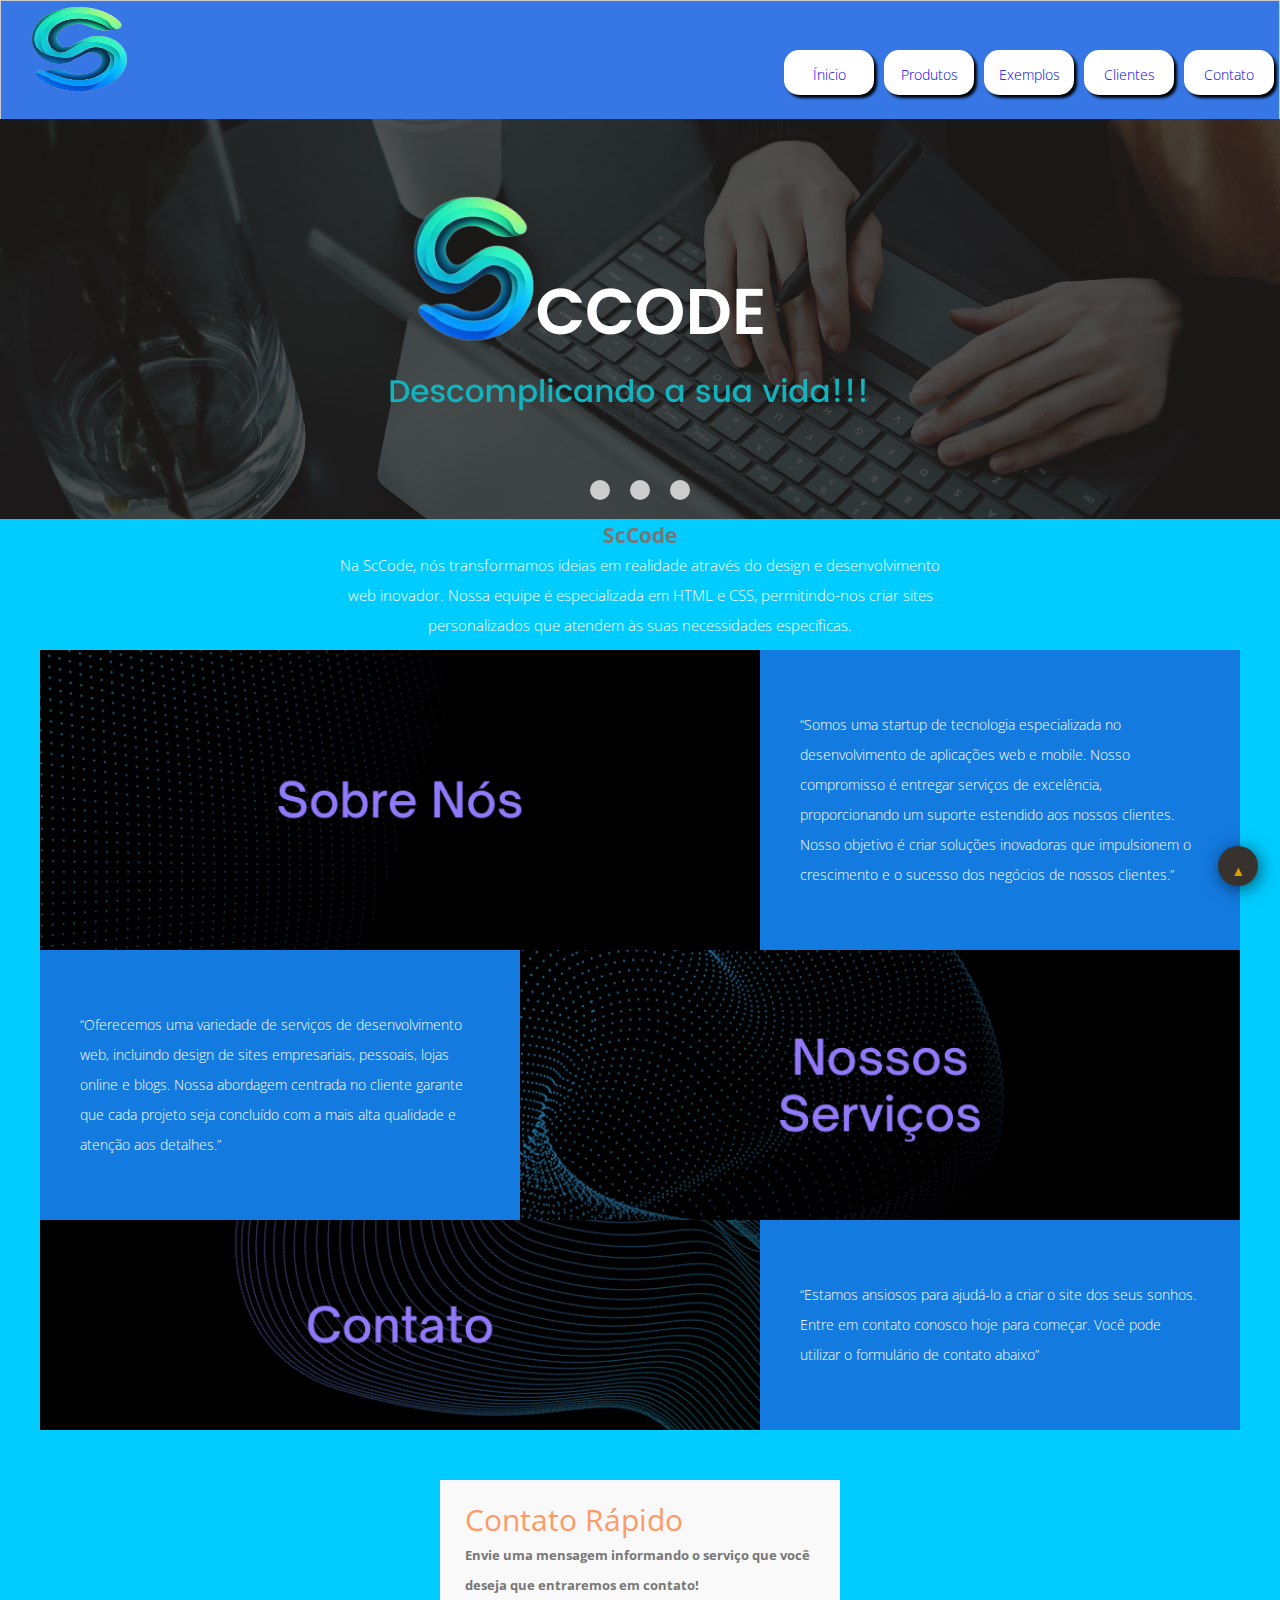
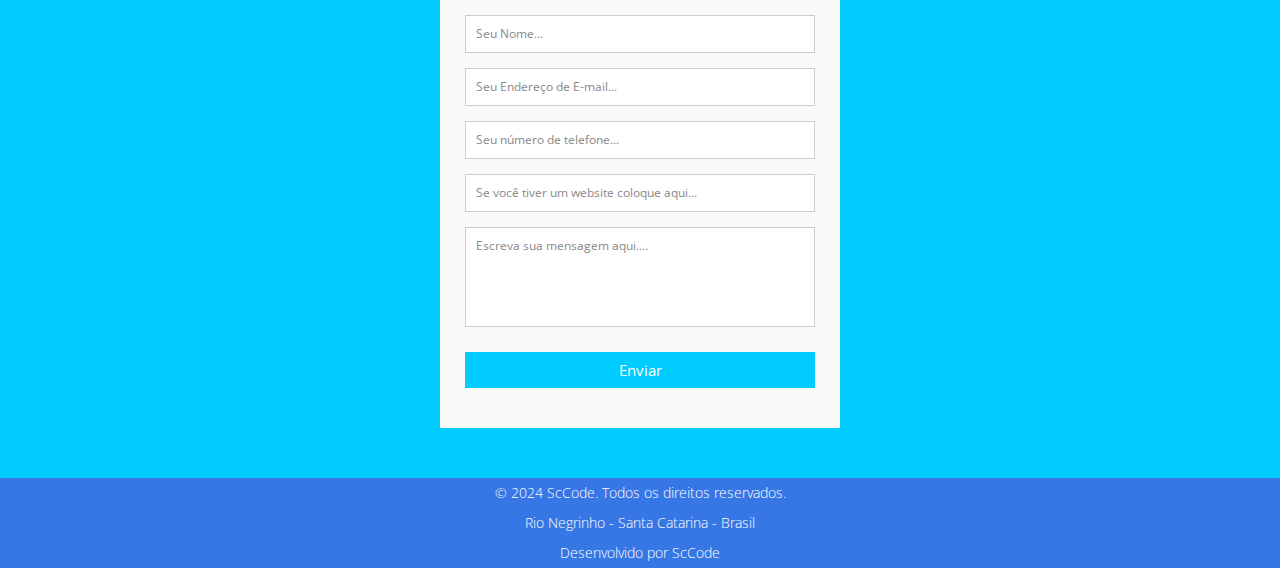
==== index.html @ 80675b52 "Changes to be committed: 	modified:   css/style.css 	modified:   img/mosaico1.png 	modified:   img/m" ====
<!DOCTYPE html>
<html lang="en">
<head>
    <meta charset="UTF-8">
    <meta name="viewport" content="width=device-width, initial-scale=1.0">
    <meta name="description" content="ScCode - Oferecemos serviços de desenvolvimento web de alta qualidade.">
    <meta name="keywords" content="ScCode, Desenvolvimento Web, HTML, CSS, Aplicações Web, Aplicações Mobile, Design de Sites, Criação de Sites, Desenvolvimento de Software, Tecnologia, Startup, Programação, Web Design, Mobile Design, UX, UI">
    <meta name="author" content="ScCode">
    <link rel="stylesheet" href="css/style.css">
    <title>ScCode - Descomplicando a Sua Vida.</title>
</head>
<body>

    <header>

        <div class="logo">
            <img src="img/logo.png" alt="">
        </div>

        <section class="menu">
            <ul>
                <a href="#"><li>Ínicio</li></a>
                <a href="#"><li>Produtos</li></a>
                <a href="#"><li>Exemplos</li></a>
                <a href="#"><li>Clientes</li></a>
                <a href="#"><li>Contato</li></a>
            </ul>
        </section>

    </header>

<div class="carousel">
    <input type="radio" name="carousel" id="slide1" checked>
    <input type="radio" name="carousel" id="slide2">
    <input type="radio" name="carousel" id="slide3">
    <div class="slides">
        <div class="slide">
        <img src="img/image1.png" alt="Slide 1">
        </div>
        <div class="slide">
        <img src="img/image1.png" alt="Slide 2">
        </div>
        <div class="slide">
        <img src="img/image1.png" alt="Slide 3">
        </div>
    </div>
    <div class="navigation">
        <label for="slide1"></label>
        <label for="slide2"></label>
        <label for="slide3"></label>
    </div>
    </div>

    <section class="corpo">

        <h2>ScCode</h2>
        <p>Na ScCode, nós transformamos ideias em realidade através do design e desenvolvimento web inovador. Nossa equipe é especializada em HTML e CSS, permitindo-nos criar sites personalizados que atendem às suas necessidades específicas.</p>

    </section>

    <section class="mosaico">
    <div class="container">

        <div class="flex-mosaico">
            <div style="background-image: url(img/mosaico1.png);" class="item-1-mosaico"></div><!--item-1-mosaico-->
            <div class="item-2-mosaico">
                <p>“Somos uma startup de tecnologia especializada no desenvolvimento de aplicações web e mobile. Nosso compromisso é entregar serviços de excelência, proporcionando um suporte estendido aos nossos clientes. Nosso objetivo é criar soluções inovadoras que impulsionem o crescimento e o sucesso dos negócios de nossos clientes.”</p>
            </div><!--item-2-mosaico-->
        </div><!--flex-mosaico-->

        <div class="flex-mosaico">
            <div style="background-image: url(img/mosaico2.png); order: 2;" class="item-1-mosaico"></div><!--item-1-mosaico-->
            <div class="item-2-mosaico">
                <p>“Oferecemos uma variedade de serviços de desenvolvimento web, incluindo design de sites empresariais, pessoais, lojas online e blogs. Nossa abordagem centrada no cliente garante que cada projeto seja concluído com a mais alta qualidade e atenção aos detalhes.”</p>
            </div><!--item-2-mosaico-->
        </div><!--flex-mosaico-->

        <div class="flex-mosaico">
            <div style="background-image: url(img/mosaico3.png);" class="item-1-mosaico"></div><!--item-1-mosaico-->
            <div class="item-2-mosaico">
                <p>“Estamos ansiosos para ajudá-lo a criar o site dos seus sonhos. Entre em contato conosco hoje para começar. Você pode utilizar o formulário de contato abaixo”</p>
            </div><!--item-2-mosaico-->
        </div><!--flex-mosaico-->

    </div><!--container-->
</section><!--mosaico-->

<div class="container-form">  
    <form id="contact" action="" method="post">
      <h3>Contato Rápido</h3>
      <h4>Envie uma mensagem informando o serviço que você deseja que entraremos em contato!</h4>
      <fieldset>
        <input placeholder="Seu Nome..." type="text" tabindex="1">
      </fieldset>
      <fieldset>
        <input placeholder="Seu Endereço de E-mail..." type="email" tabindex="2" required>
      </fieldset>
      <fieldset>
        <input placeholder="Seu número de telefone..." type="number" tabindex="3" required>
      </fieldset>
      <fieldset>
        <input placeholder="Se você tiver um website coloque aqui..." type="url" tabindex="4" required>
      </fieldset>
      <fieldset>
        <textarea placeholder="Escreva sua mensagem aqui...." tabindex="5" required></textarea>
      </fieldset>
      <fieldset>
        <button name="submit" type="submit" id="contact-submit" data-submit="...Sending">Enviar</button>
      </fieldset>
    </form>
   
    
  </div>

  <div class="back-to-top" href="#"></div>

<footer>
    <div class="copy">
    <p>&copy; 2024 ScCode. Todos os direitos reservados.</p>
    <p>Rio Negrinho - Santa Catarina - Brasil</p>
    <p>Desenvolvido por ScCode</p>
    </div>
</footer>

</body>
    <script src="https://ajax.googleapis.com/ajax/libs/jquery/3.5.1/jquery.min.js"></script>
    <script src="js/script.js"></script>
</html>
---- css/style.css ----
@import url(https://fonts.googleapis.com/css?family=Open+Sans:400italic,400,300,600);

*{
	margin:0;
	padding:0;
	box-sizing:border-box;
	-webkit-box-sizing:border-box;
	-moz-box-sizing:border-box;
	-webkit-font-smoothing:antialiased;
	-moz-font-smoothing:antialiased;
	-o-font-smoothing:antialiased;
	font-smoothing:antialiased;
	text-rendering:optimizeLegibility;
}

html, body{
    height: 100%;
}


body {
	font-family:"Open Sans", Helvetica, Arial, sans-serif;
	font-weight:300;
	font-size: 14px;
	line-height:30px;
	color:#777;
	background:#0CF;
}

head{
    text-align: center;
}

.clear{
  clear: both;
}

.container{
    width: 100%;
    max-width: 1200px;
    margin: 0 auto;
}

header{
    display: flex;
    justify-content: space-between;
    align-items: center;
    text-align: center;
    border: 1px #ccc solid;
    height: 120px;
   
    background-color: rgb(55 119 229);
}

.logo{
    width: 160px;
    height: 120px;
}

.logo img{
    width: 120px;
    height: 100px;
    padding: 5px;
}

.menu ul{
    display: flex;
    justify-content: space-around;
    width: 50%;
    margin-top: 25px;
}

.menu a{
    display: inline-block;
    text-decoration: none;
}

.menu li{
    text-align: center;
    list-style-type: none;
    cursor: pointer;
    margin: 5px;
    background-color: white;
    width: 90px;
    height: 45px;
    padding: 10px;
    border-radius: 15px;
    box-shadow: 3px 3px 3px black;
}

.menu li:hover{
    background-color: rgb(0, 225, 255);
}

/* carrosel */

.carousel {
    width: 100%;
    height: 400px;
    position: relative;
    text-align: center;
  }

  .carousel input{
    display: none;
  }
  
  .slides {
    width: 100%;
    height: 100%;
    position: absolute;
  }
  
  .slide {
    width: 100%;
    height: 100%;
    position: absolute;
    display: none;
  }
  
  .slide img {
    width: 100%;
    height: 100%;
    object-fit: cover;
    margin-top: -1px;
  }
  
  .navigation {
    width: 100%;
    height: 50px;
    position: absolute;
    bottom: 0;
    display: flex;
    justify-content: center;
  }
  
  .navigation label {
    width: 20px;
    height: 20px;
    background-color: #ccc;
    border-radius: 50%;
    margin: 10px;
    cursor: pointer;
  }
  
  #slide1:checked ~ .slides .slide:nth-child(1),
  #slide2:checked ~ .slides .slide:nth-child(2),
  #slide3:checked ~ .slides .slide:nth-child(3) {
    display: block;
  }

  /* section corpo e mosaico*/

  .corpo{
    text-align: center;
    margin-bottom: 10px;
  }

  .corpo p{
    margin: auto;
    max-width: 600px;
    color: white;
    font-size: 15px;
  }

.flex-mosaico{
    display: flex;
}

.item-1-mosaico{
    background-position: center;
    background-size: cover;
    width: 60%;
}

.item-2-mosaico{
    background-color: rgb(19, 122, 224);
    padding: 60px 40px;
    width: 40%;
}

.item-2-mosaico p{
    color: white;
}

/* formulario de contato */

.container-form {
	max-width:400px;
	width:100%;
	margin:0 auto;
	position:relative;
}

#contact input[type="text"], #contact input[type="email"], #contact input[type="number"], #contact input[type="url"], #contact textarea, #contact button[type="submit"] { font:400 12px/16px "Open Sans", Helvetica, Arial, sans-serif; }

#contact {
	background:#F9F9F9;
	padding:25px;
	margin:50px 0;
}

#contact h3 {
	color: #F96;
	display: block;
	font-size: 30px;
	font-weight: 400;
}

#contact h4 {
	margin:5px 0 15px;
	display:block;
	font-size:13px;
}

fieldset {
	border: medium none !important;
	margin: 0 0 10px;
	min-width: 100%;
	padding: 0;
	width: 100%;
}

#contact input[type="text"], #contact input[type="email"], #contact input[type="number"], #contact input[type="url"], #contact textarea {
	width:100%;
	border:1px solid #CCC;
	background:#FFF;
	margin:0 0 5px;
	padding:10px;
}

#contact input[type="text"]:hover, #contact input[type="email"]:hover, #contact input[type="number"]:hover, #contact input[type="url"]:hover, #contact textarea:hover {
	-webkit-transition:border-color 0.3s ease-in-out;
	-moz-transition:border-color 0.3s ease-in-out;
	transition:border-color 0.3s ease-in-out;
	border:1px solid #AAA;
}

#contact textarea {
	height:100px;
	max-width:100%;
  resize:none;
}

#contact button[type="submit"] {
	cursor:pointer;
	width:100%;
	border:none;
	background:#0CF;
	color:#FFF;
	margin:0 0 5px;
	padding:10px;
	font-size:15px;
}

#contact button[type="submit"]:hover {
	background:#09C;
	-webkit-transition:background 0.3s ease-in-out;
	-moz-transition:background 0.3s ease-in-out;
	transition:background-color 0.3s ease-in-out;
}

#contact button[type="submit"]:active { box-shadow:inset 0 1px 3px rgba(0, 0, 0, 0.5); }

#contact input:focus, #contact textarea:focus {
	outline:0;
	border:1px solid #999;
}
::-webkit-input-placeholder {
 color:#888;
}
:-moz-placeholder {
 color:#888;
}
::-moz-placeholder {
 color:#888;
}
:-ms-input-placeholder {
 color:#888;
}

/* back to top */

.back-to-top {
  background-color: #38322e;
  border-radius: 65px;
  bottom: 14px;
  box-shadow: 2px 3px 19px -2px rgba(0, 0, 0, .75);
  color: #d9a000;
  cursor: pointer;
  height: 40px;
  position: fixed;
  right: 22px;
  width: 40px;
  z-index: 3;
&::after {
    content: '▲';
    display: flex;
    justify-content: center;
    padding-left: 1px;
    padding-top: 10px;
  }
}


/* rodape */

footer{
  width: 100%;
  height: 90px;
  background-color: rgb(55 119 229);
  margin-top: 10px;
  margin-bottom: 10px;
}

.copy{
  text-align: center;
}

.copy p{
  color: white;
}
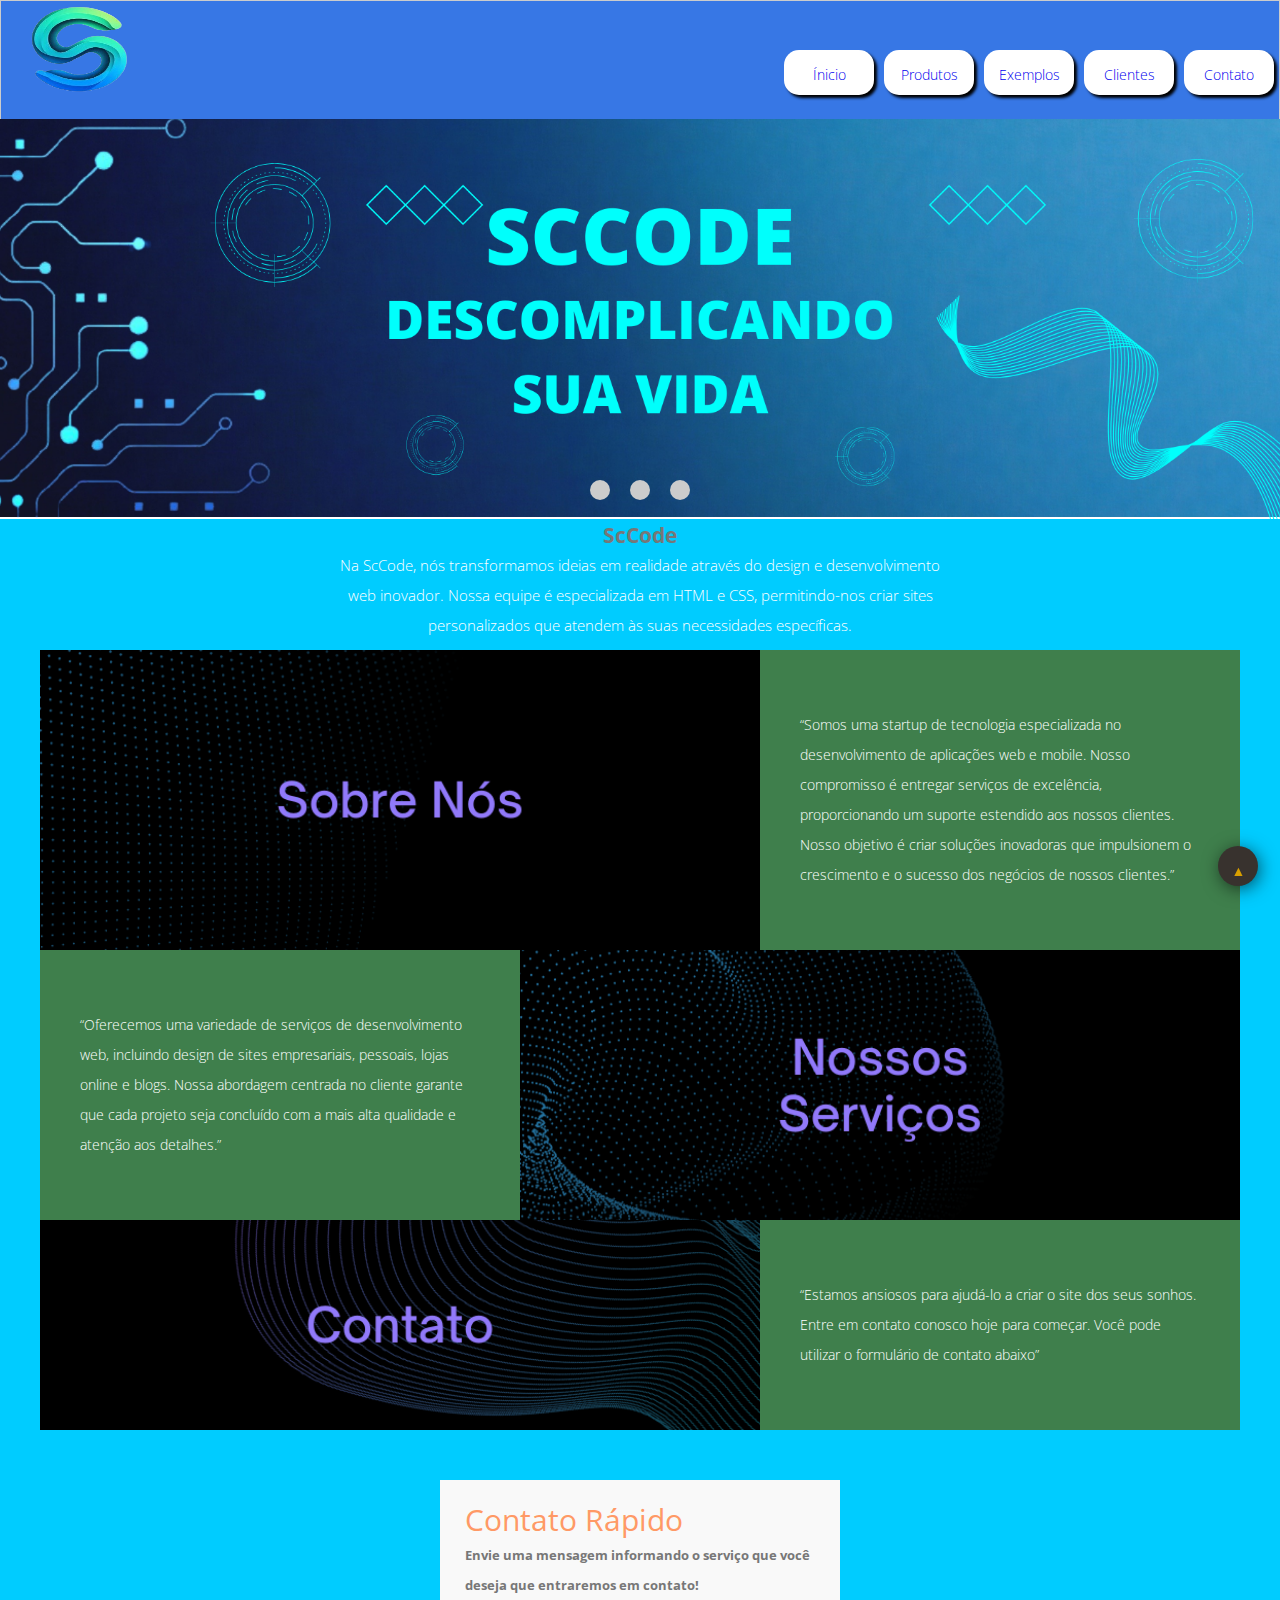
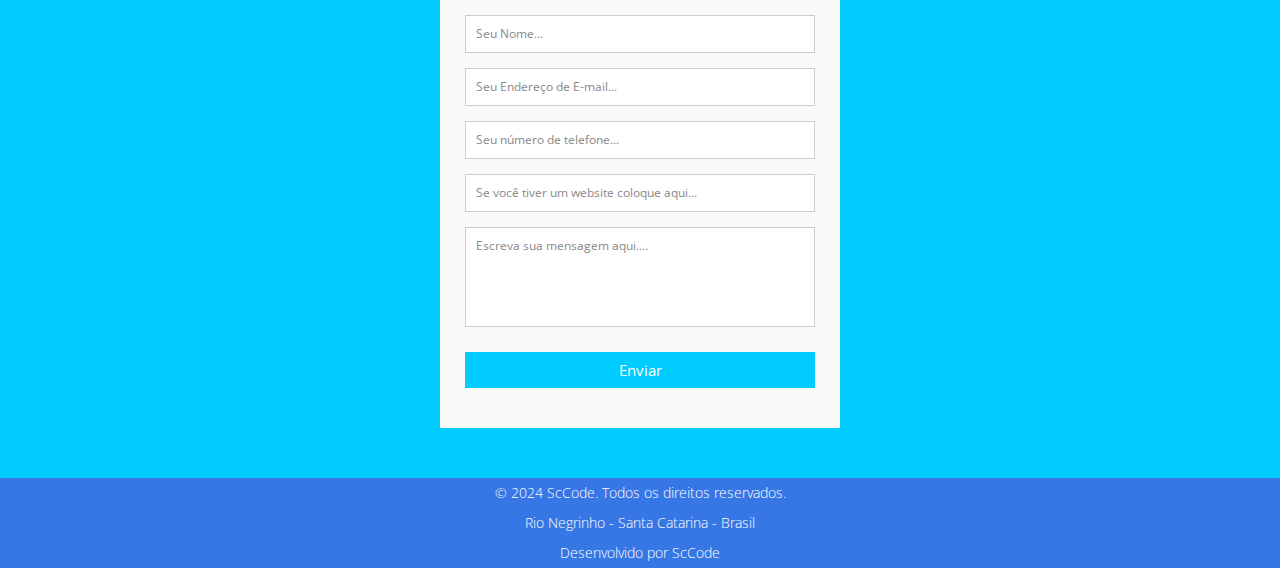
==== commit 2bd0cc92: "Changes to be committed: 	modified:   css/style.css 	new file:   img/1.png 	new file:   img/2.png 	n" ====
--- a/index.html
+++ b/index.html
@@ -12,11 +12,14 @@
 <body>
 
     <header>
-
         <div class="logo">
             <img src="img/logo.png" alt="">
         </div>
-
+           
+        <button class="hamburger">
+            <span></span>
+        </button>
+            
         <section class="menu">
             <ul>
                 <a href="#"><li>Ínicio</li></a>
@@ -35,13 +38,13 @@
     <input type="radio" name="carousel" id="slide3">
     <div class="slides">
         <div class="slide">
-        <img src="img/image1.png" alt="Slide 1">
+        <img src="img/1.png" alt="Slide 1">
         </div>
         <div class="slide">
-        <img src="img/image1.png" alt="Slide 2">
+        <img src="img/2.png" alt="Slide 2">
         </div>
         <div class="slide">
-        <img src="img/image1.png" alt="Slide 3">
+        <img src="img/3.png" alt="Slide 3">
         </div>
     </div>
     <div class="navigation">
--- a/css/style.css
+++ b/css/style.css
@@ -174,7 +174,7 @@
 }
 
 .item-2-mosaico{
-    background-color: rgb(19, 122, 224);
+    background-color: rgb(63 127 76);
     padding: 60px 40px;
     width: 40%;
 }
@@ -321,3 +321,104 @@
   color: white;
 }
 
+/* hamburguer */
+
+.hamburger {
+    display: none;
+    margin-bottom: 8px;
+    margin-left: 70%;
+}
+
+/* responsividade */
+@media screen and (max-width: 600px) {
+  header{
+    flex-direction: column;
+    height: auto;
+  }
+
+  .hamburger {
+    display: block;
+    background: none;
+    border: none;
+    position: relative;
+    width: 30px;
+    height: 22px;
+  }
+  
+  .hamburger:before, .hamburger:after {
+    content: "";
+    position: absolute;
+    width: 100%;
+    height: 2px;
+    background: #000;
+    transition: all 0.3s;
+  }
+  
+  .hamburger:before {
+    top: 0;
+  }
+  
+  .hamburger:after {
+    bottom: 0;
+  }
+  
+  .hamburger span {
+    position: absolute;
+    width: 100%;
+    height: 2px;
+    background: #000;
+    top: 50%;
+    transition: all 0.3s;
+  }
+  
+  .hamburger.aberto:before {
+    transform: translateY(10px) rotate(45deg);
+  }
+  
+  .hamburger.aberto:after {
+    transform: translateY(-10px) rotate(-45deg);
+  }
+  
+  .hamburger.aberto span {
+    opacity: 0;
+  }
+  
+
+  .logo, .menu ul {
+    width: 100%;
+  }
+
+    .menu ul {
+    display: none;
+  }
+
+  .carousel {
+    height: 200px;
+  }
+
+  .slide img {
+    height: 200px;
+  }
+
+  .corpo p{
+    max-width: 100%;
+  }
+
+  .flex-mosaico{
+    flex-direction: column;
+  }
+
+  .item-1-mosaico{
+    display: none;
+  }
+
+  .item-1-mosaico, .item-2-mosaico{
+    width: 100%;
+    padding: 10px 10px;
+  }
+
+  .item-2-mosaico{
+    border: 1px #ccc solid;
+    padding: 10px;
+  }
+}
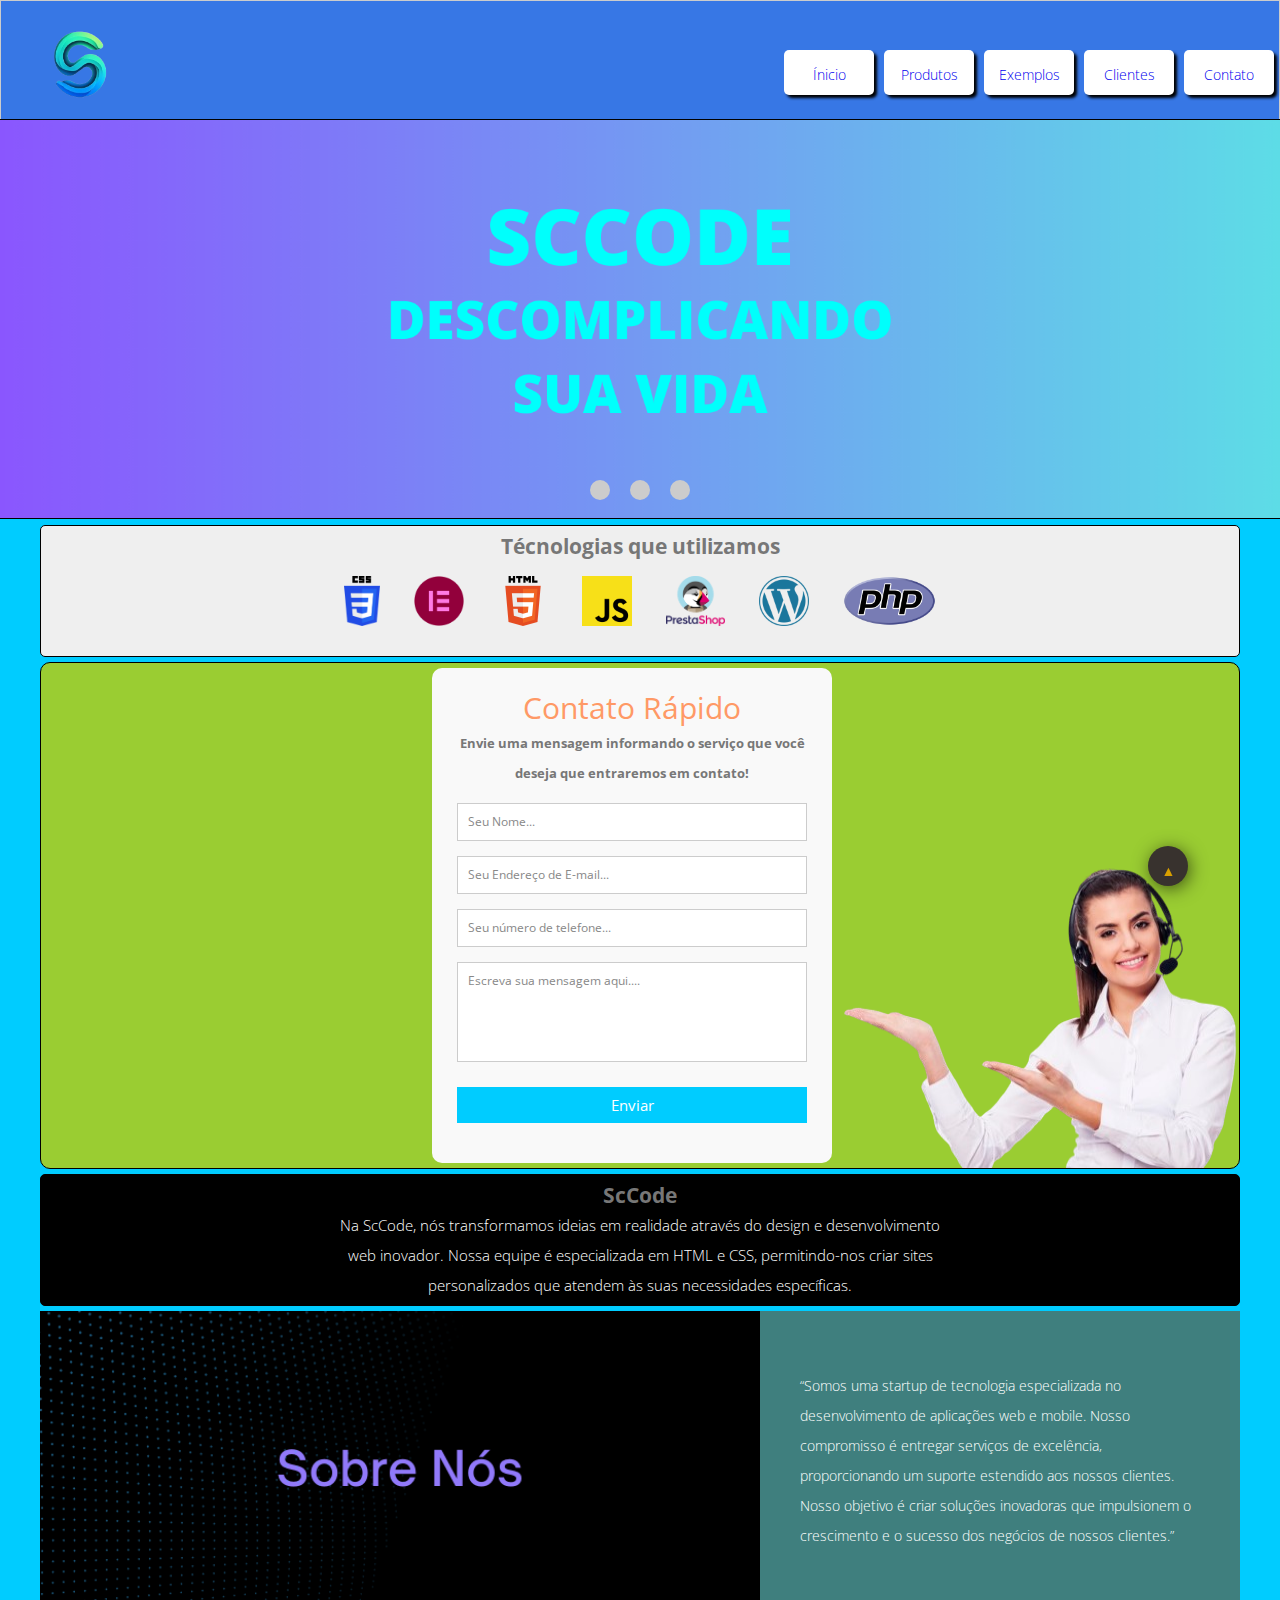
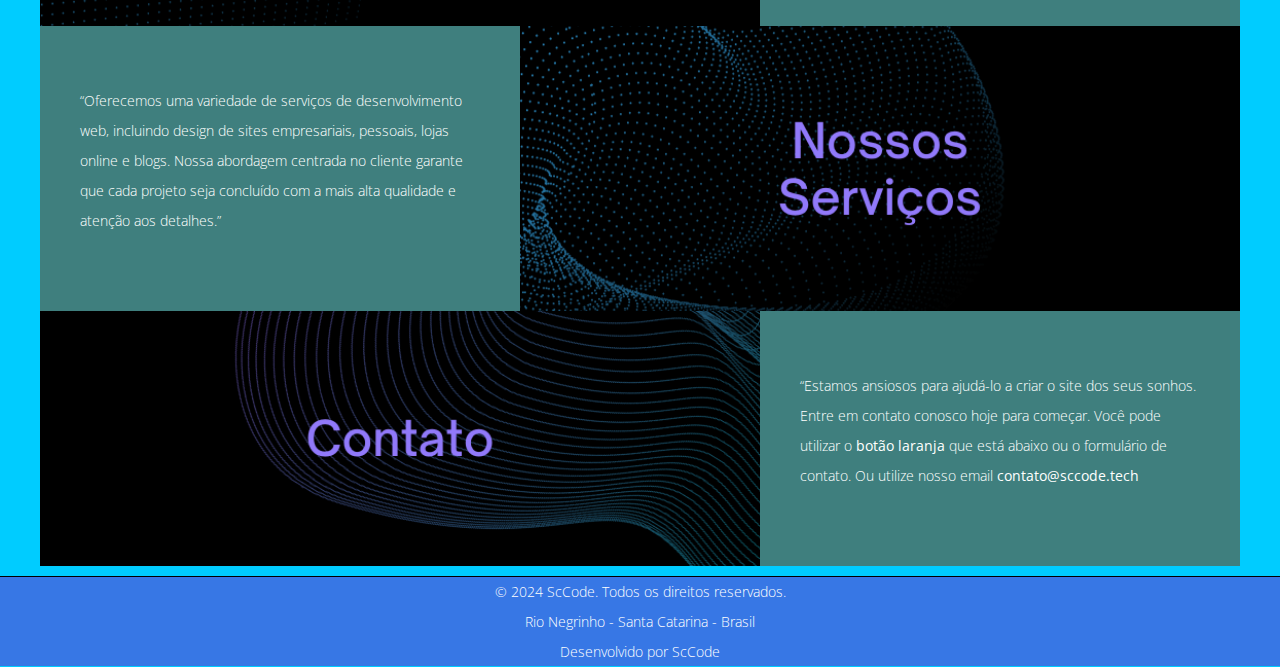
==== commit 908a9bb2: "Changes to be committed: 	modified:   contato.html 	modified:   css/style.css 	modified:   img/1.png" ====
--- a/index.html
+++ b/index.html
@@ -6,6 +6,11 @@
     <meta name="description" content="ScCode - Oferecemos serviços de desenvolvimento web de alta qualidade.">
     <meta name="keywords" content="ScCode, Desenvolvimento Web, HTML, CSS, Aplicações Web, Aplicações Mobile, Design de Sites, Criação de Sites, Desenvolvimento de Software, Tecnologia, Startup, Programação, Web Design, Mobile Design, UX, UI">
     <meta name="author" content="ScCode">
+    <link rel="icon" type="image/x-icon" href="favicon.ico">
+    <link rel="apple-touch-icon" sizes="180x180" href="apple-touch-icon.png">
+    <link rel="icon" type="image/png" sizes="32x32" href="favicon-32x32.png">
+    <link rel="icon" type="image/png" sizes="16x16" href="favicon-16x16.png">
+    <link rel="manifest" href="site.webmanifest">
     <link rel="stylesheet" href="css/style.css">
     <title>ScCode - Descomplicando a Sua Vida.</title>
 </head>
@@ -22,11 +27,11 @@
             
         <section class="menu">
             <ul>
-                <a href="#"><li>Ínicio</li></a>
-                <a href="#"><li>Produtos</li></a>
-                <a href="#"><li>Exemplos</li></a>
-                <a href="#"><li>Clientes</li></a>
-                <a href="#"><li>Contato</li></a>
+                <a href="index.html"><li>Ínicio</li></a>
+                <a href="produtos.html"><li>Produtos</li></a>
+                <a href="exemplos.html"><li>Exemplos</li></a>
+                <a href="clientes.html"><li>Clientes</li></a>
+                <a href="contato.html"><li>Contato</li></a>
             </ul>
         </section>
 
@@ -54,6 +59,46 @@
     </div>
     </div>
 
+    <section class="corpo" style="background-color: #efefef;">
+
+        <h2>Técnologias que utilizamos</h2>
+            <img src="img/css3.png" alt="">
+            <img src="img/elementor.png" alt="">
+            <img src="img/html5.png" alt="">
+            <img src="img/java.png" alt="">
+            <img src="img/prestashop.png" alt="">
+            <img src="img/word.png" alt="">
+            <img src="img/php.png" alt="">
+
+    </section>
+
+<div class="contato-inicio">
+
+    <div class="container-form">  
+        <form id="contact" action="send.php" method="post">
+          <h3>Contato Rápido</h3>
+          <h4>Envie uma mensagem informando o serviço que você deseja que entraremos em contato!</h4>
+          <fieldset>
+            <input placeholder="Seu Nome..." type="text" tabindex="1" name="nome" required>
+          </fieldset>
+          <fieldset>
+            <input placeholder="Seu Endereço de E-mail..." type="email" tabindex="2" name="email" required>
+          </fieldset>
+          <fieldset>
+            <input placeholder="Seu número de telefone..." type="number" tabindex="3" name="telefone" required>
+          </fieldset>
+          <fieldset>
+            <textarea placeholder="Escreva sua mensagem aqui...." tabindex="5" name="mensagem" required></textarea>
+          </fieldset>
+          <fieldset>
+            <button name="submit" type="submit" id="contact-submit" data-submit="...Sending">Enviar</button>
+          </fieldset>
+        </form>
+    </div>
+
+    <img src="img/atendente.png" alt="">
+</div>
+
     <section class="corpo">
 
         <h2>ScCode</h2>
@@ -72,7 +117,7 @@
         </div><!--flex-mosaico-->
 
         <div class="flex-mosaico">
-            <div style="background-image: url(img/mosaico2.png); order: 2;" class="item-1-mosaico"></div><!--item-1-mosaico-->
+            <div id="item1" style="background-image: url(img/mosaico2.png); order: 2;" class="item-1-mosaico"></div><!--item-1-mosaico-->
             <div class="item-2-mosaico">
                 <p>“Oferecemos uma variedade de serviços de desenvolvimento web, incluindo design de sites empresariais, pessoais, lojas online e blogs. Nossa abordagem centrada no cliente garante que cada projeto seja concluído com a mais alta qualidade e atenção aos detalhes.”</p>
             </div><!--item-2-mosaico-->
@@ -81,39 +126,12 @@
         <div class="flex-mosaico">
             <div style="background-image: url(img/mosaico3.png);" class="item-1-mosaico"></div><!--item-1-mosaico-->
             <div class="item-2-mosaico">
-                <p>“Estamos ansiosos para ajudá-lo a criar o site dos seus sonhos. Entre em contato conosco hoje para começar. Você pode utilizar o formulário de contato abaixo”</p>
+                <p>“Estamos ansiosos para ajudá-lo a criar o site dos seus sonhos. Entre em contato conosco hoje para começar. Você pode utilizar o <b>botão laranja</b> que está abaixo ou o formulário de contato. Ou utilize nosso email <b>contato@sccode.tech</b></p>
             </div><!--item-2-mosaico-->
         </div><!--flex-mosaico-->
 
     </div><!--container-->
 </section><!--mosaico-->
-
-<div class="container-form">  
-    <form id="contact" action="" method="post">
-      <h3>Contato Rápido</h3>
-      <h4>Envie uma mensagem informando o serviço que você deseja que entraremos em contato!</h4>
-      <fieldset>
-        <input placeholder="Seu Nome..." type="text" tabindex="1">
-      </fieldset>
-      <fieldset>
-        <input placeholder="Seu Endereço de E-mail..." type="email" tabindex="2" required>
-      </fieldset>
-      <fieldset>
-        <input placeholder="Seu número de telefone..." type="number" tabindex="3" required>
-      </fieldset>
-      <fieldset>
-        <input placeholder="Se você tiver um website coloque aqui..." type="url" tabindex="4" required>
-      </fieldset>
-      <fieldset>
-        <textarea placeholder="Escreva sua mensagem aqui...." tabindex="5" required></textarea>
-      </fieldset>
-      <fieldset>
-        <button name="submit" type="submit" id="contact-submit" data-submit="...Sending">Enviar</button>
-      </fieldset>
-    </form>
-   
-    
-  </div>
 
   <div class="back-to-top" href="#"></div>
 
@@ -128,4 +146,37 @@
 </body>
     <script src="https://ajax.googleapis.com/ajax/libs/jquery/3.5.1/jquery.min.js"></script>
     <script src="js/script.js"></script>
+    <script>
+        window.Papercups = {
+          config: {
+            token: "816b54f7-11a0-4f55-b4f2-8602f5b759c9",
+            inbox: "f0d7318a-9dc0-4cee-be99-26ea21f1b26b",
+            title: "Bem vindo a ScCode",
+            subtitle: "Por favor, digite sua mensagem aqui que em breve um operador irá te responder. 😊",
+            primaryColor: "#ff6900",
+            newMessagePlaceholder: "Inicie a conversa...",
+            showAgentAvailability: false,
+            agentAvailableText: "We're online right now!",
+            agentUnavailableText: "We're away at the moment.",
+            requireEmailUpfront: false,
+            iconVariant: "outlined",
+            baseUrl: "https://app.papercups.io"
+            // Optionally include data about your customer here to identify them
+            // customer: {
+            //   name: __CUSTOMER__.name,
+            //   email: __CUSTOMER__.email,
+            //   external_id: __CUSTOMER__.id,
+            //   metadata: {
+            //     plan: "premium"
+            //   }
+            // }
+          },
+        };
+        </script>
+        <script
+          type="text/javascript"
+          async
+          defer
+          src="https://app.papercups.io/widget.js"
+        ></script>
 </html>--- a/css/style.css
+++ b/css/style.css
@@ -58,9 +58,10 @@
 }
 
 .logo img{
-    width: 120px;
-    height: 100px;
+    width: 70px;
+    height: 80px;
     padding: 5px;
+    margin-top: 25px;
 }
 
 .menu ul{
@@ -75,22 +76,33 @@
     text-decoration: none;
 }
 
-.menu li{
-    text-align: center;
-    list-style-type: none;
-    cursor: pointer;
-    margin: 5px;
-    background-color: white;
-    width: 90px;
-    height: 45px;
-    padding: 10px;
-    border-radius: 15px;
-    box-shadow: 3px 3px 3px black;
-}
-
-.menu li:hover{
-    background-color: rgb(0, 225, 255);
-}
+.menu li {
+  text-align: center;
+  list-style-type: none;
+  cursor: pointer;
+  margin: 5px;
+  background-color: white;
+  width: 90px;
+  height: 45px;
+  padding: 10px;
+  border-radius: 5px;
+  box-shadow: 3px 3px 3px black;
+  transition: all 0.5s ease;
+}
+
+.menu li:hover {
+  background-color: #0CF;
+  outline: 2px solid;
+  animation: glow 2s infinite;
+}
+
+@keyframes glow {
+  0% {outline-color: #ff0000;}
+  30% {outline-color: #00ff00;}
+  60% {outline-color: #0000ff;}
+  100% {outline-color: #ff0000;}
+}
+
 
 /* carrosel */
 
@@ -123,6 +135,8 @@
     height: 100%;
     object-fit: cover;
     margin-top: -1px;
+    border-bottom: 1px black solid;
+    border-top: 1px black solid;
   }
   
   .navigation {
@@ -149,11 +163,28 @@
     display: block;
   }
 
+  .contato-inicio{
+    display: flex;
+    max-width: 1200px;
+    margin: auto;
+    background-color: yellowgreen;
+    border-radius: 10px;
+    margin-bottom: 5px;
+    border: 1px black solid;
+  }
+
   /* section corpo e mosaico*/
 
   .corpo{
     text-align: center;
-    margin-bottom: 10px;
+    border: 1px black solid;
+    max-width: 1200px;
+    margin: auto;
+    background-color: black;
+    border-radius: 5px;
+    margin-top: 5px;
+    margin-bottom: 5px;
+    padding: 5px;
   }
 
   .corpo p{
@@ -163,6 +194,32 @@
     font-size: 15px;
   }
 
+  .corpo img {
+    height: 50px;
+    margin: 15px;
+    transition: all 0.5s ease;
+}
+
+.corpo img:hover {
+    box-shadow: 0 0 5px #0000ff, 
+                0 0 25px #0000ff, 
+                0 0 50px #0000ff, 
+                0 0 100px #0000ff;
+    animation: imgGlow 2s infinite;
+}
+
+@keyframes imgGlow {
+    0% {box-shadow: 0 0 5px #0000ff, 0 0 25px #0000ff, 0 0 50px #0000ff, 0 0 100px #0000ff;}
+    50% {box-shadow: 0 0 10px #add8e6, 0 0 30px #add8e6, 0 0 60px #add8e6, 0 0 150px #add8e6;}
+    100% {box-shadow: 0 0 5px #0000ff, 0 0 25px #0000ff, 0 0 50px #0000ff, 0 0 100px #0000ff;}
+}
+
+
+
+.mosaicos{
+  border-radius: 5px;
+}
+
 .flex-mosaico{
     display: flex;
 }
@@ -174,13 +231,14 @@
 }
 
 .item-2-mosaico{
-    background-color: rgb(63 127 76);
+    background-color: rgb(63 127 126);
     padding: 60px 40px;
     width: 40%;
 }
 
 .item-2-mosaico p{
     color: white;
+    margin-bottom: 15px;
 }
 
 /* formulario de contato */
@@ -188,7 +246,7 @@
 .container-form {
 	max-width:400px;
 	width:100%;
-	margin:0 auto;
+	margin: 0 7px auto auto;
 	position:relative;
 }
 
@@ -196,8 +254,10 @@
 
 #contact {
 	background:#F9F9F9;
-	padding:25px;
-	margin:50px 0;
+  padding: 25px;
+  margin: 5px 0;
+  border-radius: 10px;
+  text-align: center;
 }
 
 #contact h3 {
@@ -277,6 +337,107 @@
 }
 :-ms-input-placeholder {
  color:#888;
+}
+
+/* estilos exemplos */
+
+.section-examples{
+  display: flex;
+  padding: 20px;
+}
+
+.exemplos{
+  display: block;
+  text-align: center;
+  margin: auto;
+  padding: 10px;
+  border: 3px #ccc solid;
+  height: 310px;
+  width: 300px;
+  border-radius: 9px;
+  background-color: cornsilk;
+}
+
+.exemplos img{
+  width: 250px;
+  height: 170px;
+  border: 2px #c16666 solid;
+  border-radius: 5px;
+}
+
+.exemplos p{
+  margin-bottom: 5px;
+}
+
+.exemplos a{
+  border: 2px #ccc solid;
+  padding: 10px;
+  margin-top: 10px;
+  background-color: deepskyblue;
+  text-decoration: none;
+  border-radius: 9px;
+  color: white;
+  font-weight: bold;
+}
+
+.exemplos a:hover {
+  background-color: rgb(55, 101, 252);
+}
+
+/* contato */
+
+.secao-contato{
+  text-align: center;
+  font-size: 15px;
+  
+}
+
+.forms-contato{
+   /* display: inline-block; */
+    width: 1280px;
+    margin: auto;
+    text-align: center;
+}
+
+.whatsapp{
+  display: inline-block;
+  text-align: center;
+  width: 1200px;
+  border-radius: 10px;
+  background-color: darkslategrey;
+  color: white;
+  margin-bottom: 5px;
+}
+
+.whatsapp img{
+  margin-top: 10px;
+  height: 150px;
+  border-radius: 20px;
+}
+
+.entrar-contato{
+  text-decoration: none;
+  font-size: 20px;
+  color: white;
+  background-color: #5c82ff;
+  padding: 10px;
+  margin: 10px;
+  border-radius: 10px;
+}
+
+.email{
+  width: 1200px;
+  margin: auto;
+  background-color: #fdce87;
+  border-radius: 10px;
+}
+
+.email p{
+  font-weight: bold;
+}
+
+.email h3{
+  font-size: 20px;
 }
 
 /* back to top */
@@ -293,6 +454,7 @@
   right: 22px;
   width: 40px;
   z-index: 3;
+  margin-right: 70px;
 &::after {
     content: '▲';
     display: flex;
@@ -315,6 +477,7 @@
 
 .copy{
   text-align: center;
+  border-top: 1px black solid;
 }
 
 .copy p{
@@ -400,6 +563,10 @@
     height: 200px;
   }
 
+  .contato-inicio img{
+    display: none;
+  }
+
   .corpo p{
     max-width: 100%;
   }
@@ -409,7 +576,8 @@
   }
 
   .item-1-mosaico{
-    display: none;
+    display: block;
+    height: 200px; 
   }
 
   .item-1-mosaico, .item-2-mosaico{
@@ -421,4 +589,33 @@
     border: 1px #ccc solid;
     padding: 10px;
   }
-}
+
+  .section-examples {
+    display: inline;
+  }
+
+  .exemplos{
+    margin-bottom: 10px;
+  }
+
+  .forms-contato{
+    display: inline;
+  }
+
+  .contato-inicio{
+    display: block;
+  }
+
+  .whatsapp{
+    margin: auto;
+    border: 2px #ccc solid;
+    margin-left: 33px;
+    border: 3px #ccc solid;
+    max-width: 250px;
+    margin-bottom: 5px;
+  }
+
+  .email{
+    max-width: 250px;
+  }
+}
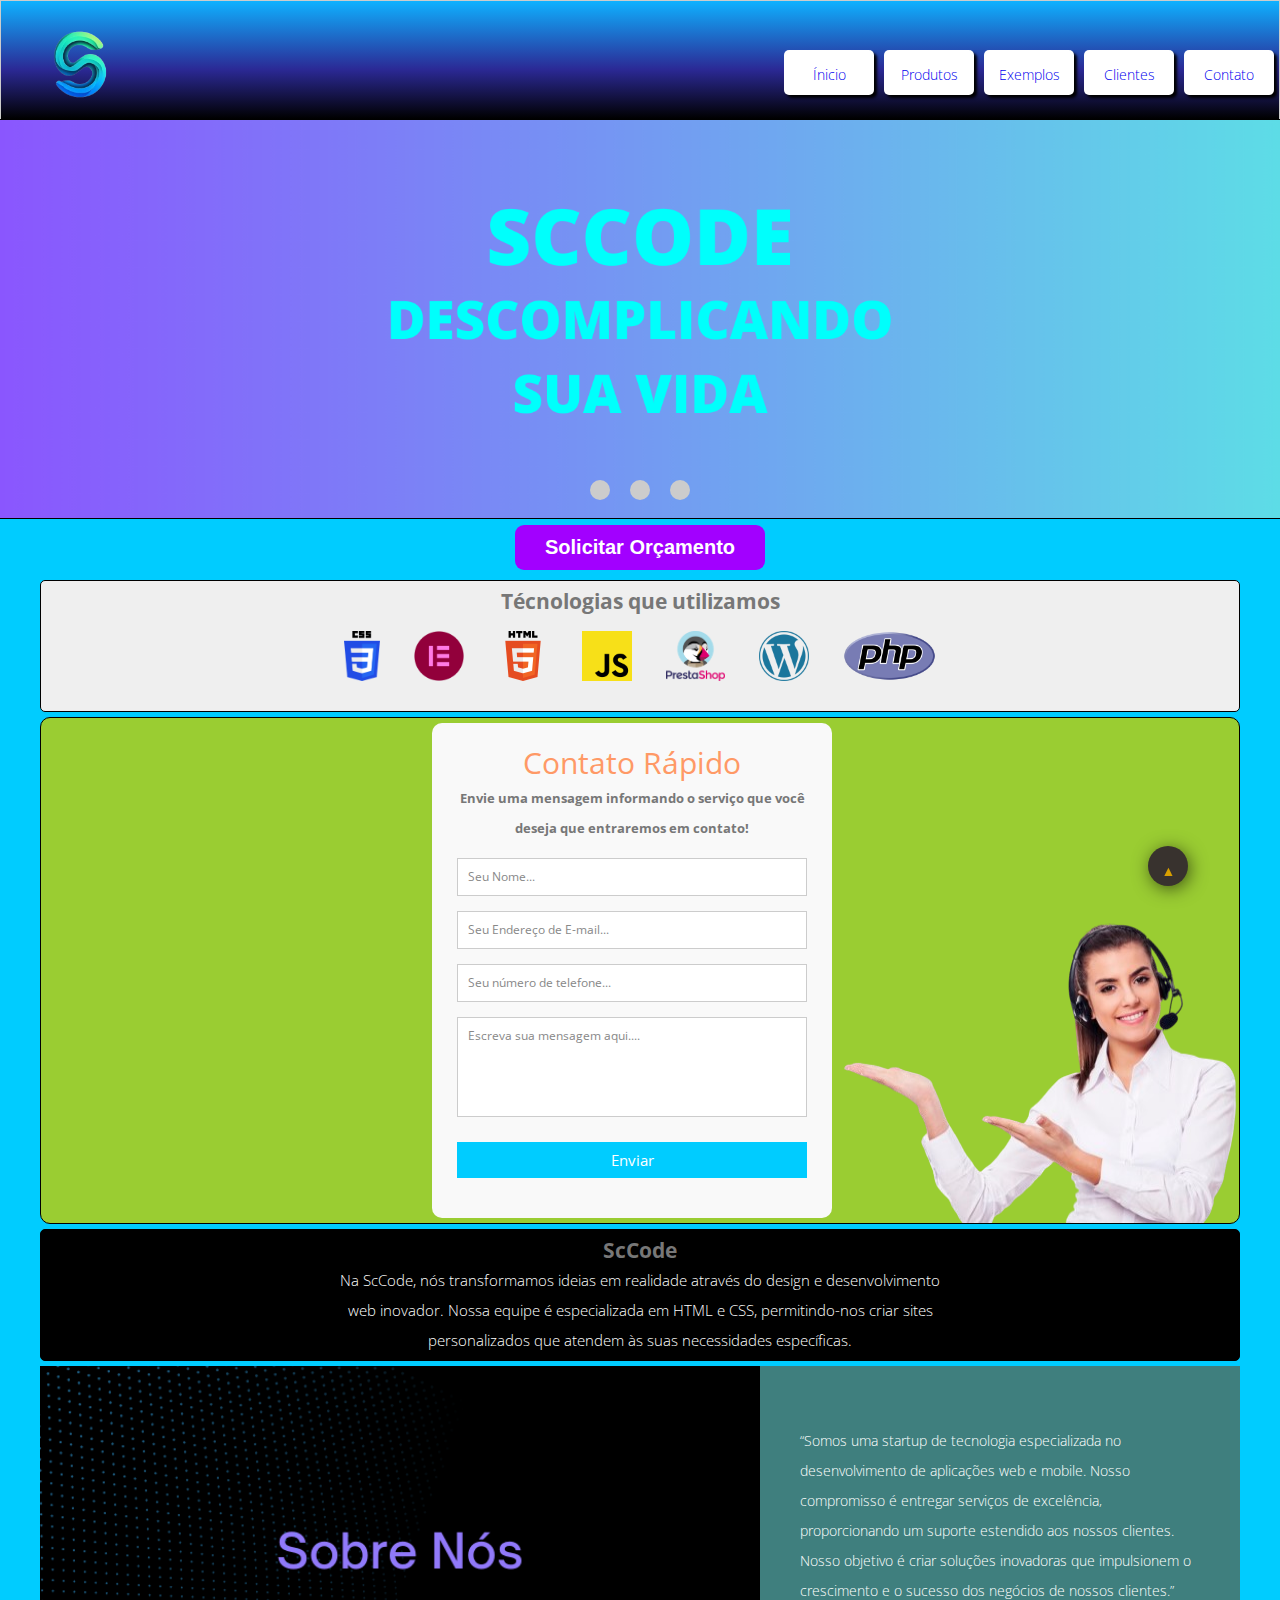
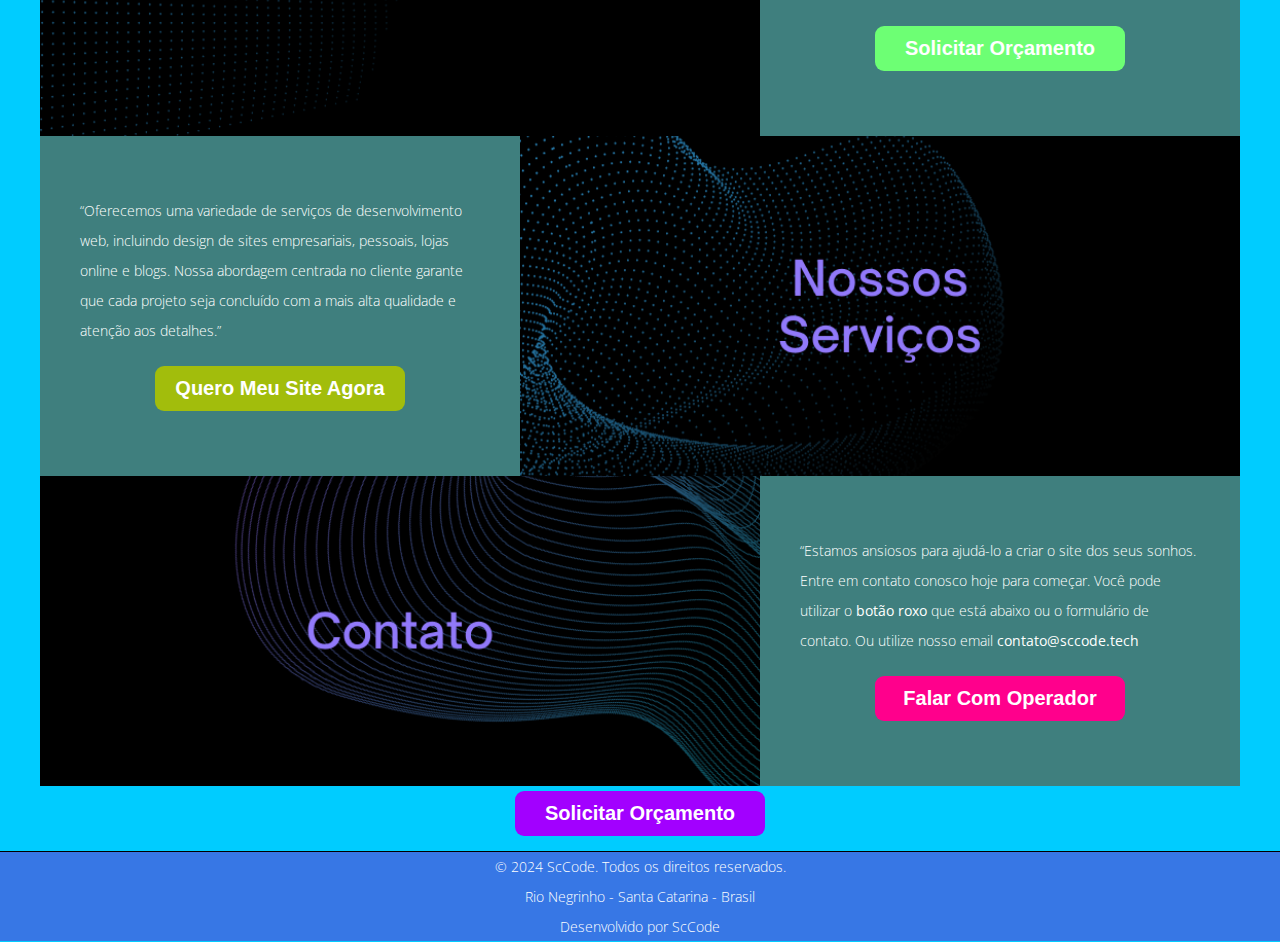
==== commit 4c1f6c16: "Changes to be committed: 	modified:   contato.html 	modified:   css/style.css 	modified:   exemplos." ====
--- a/index.html
+++ b/index.html
@@ -59,6 +59,10 @@
     </div>
     </div>
 
+    <div class="btn-chamada">
+        <button onclick="openChat()">Solicitar Orçamento</button>
+    </div>
+
     <section class="corpo" style="background-color: #efefef;">
 
         <h2>Técnologias que utilizamos</h2>
@@ -113,6 +117,9 @@
             <div style="background-image: url(img/mosaico1.png);" class="item-1-mosaico"></div><!--item-1-mosaico-->
             <div class="item-2-mosaico">
                 <p>“Somos uma startup de tecnologia especializada no desenvolvimento de aplicações web e mobile. Nosso compromisso é entregar serviços de excelência, proporcionando um suporte estendido aos nossos clientes. Nosso objetivo é criar soluções inovadoras que impulsionem o crescimento e o sucesso dos negócios de nossos clientes.”</p>
+                <div class="btn-chamada">
+                    <button onclick="openChat()" style="background-color: #6dff74;">Solicitar Orçamento</button>
+                </div>
             </div><!--item-2-mosaico-->
         </div><!--flex-mosaico-->
 
@@ -120,18 +127,28 @@
             <div id="item1" style="background-image: url(img/mosaico2.png); order: 2;" class="item-1-mosaico"></div><!--item-1-mosaico-->
             <div class="item-2-mosaico">
                 <p>“Oferecemos uma variedade de serviços de desenvolvimento web, incluindo design de sites empresariais, pessoais, lojas online e blogs. Nossa abordagem centrada no cliente garante que cada projeto seja concluído com a mais alta qualidade e atenção aos detalhes.”</p>
+                <div class="btn-chamada">
+                    <button onclick="openChat()" style="background-color: #a2bd0c;">Quero Meu Site Agora</button>
+                </div>
             </div><!--item-2-mosaico-->
         </div><!--flex-mosaico-->
 
         <div class="flex-mosaico">
             <div style="background-image: url(img/mosaico3.png);" class="item-1-mosaico"></div><!--item-1-mosaico-->
             <div class="item-2-mosaico">
-                <p>“Estamos ansiosos para ajudá-lo a criar o site dos seus sonhos. Entre em contato conosco hoje para começar. Você pode utilizar o <b>botão laranja</b> que está abaixo ou o formulário de contato. Ou utilize nosso email <b>contato@sccode.tech</b></p>
+                <p>“Estamos ansiosos para ajudá-lo a criar o site dos seus sonhos. Entre em contato conosco hoje para começar. Você pode utilizar o <b>botão roxo</b> que está abaixo ou o formulário de contato. Ou utilize nosso email <b>contato@sccode.tech</b></p>
+                <div class="btn-chamada">
+                    <button onclick="openChat()" style="background-color: #ff008c;">Falar Com Operador</button>
+                </div>
             </div><!--item-2-mosaico-->
         </div><!--flex-mosaico-->
 
     </div><!--container-->
 </section><!--mosaico-->
+
+<div class="btn-chamada">
+    <button onclick="openChat()">Solicitar Orçamento</button>
+</div>
 
   <div class="back-to-top" href="#"></div>
 
@@ -143,40 +160,41 @@
     </div>
 </footer>
 
+
+<script src="https://ajax.googleapis.com/ajax/libs/jquery/3.5.1/jquery.min.js"></script>
+<script src="js/script.js"></script>
+<script>
+    window.Papercups = {
+      config: {
+        token: "816b54f7-11a0-4f55-b4f2-8602f5b759c9",
+        inbox: "f0d7318a-9dc0-4cee-be99-26ea21f1b26b",
+        title: "Bem vindo a ScCode",
+        subtitle: "Por favor, digite sua mensagem aqui que em breve um operador irá te responder. 😊",
+        primaryColor: "#ff6900",
+        newMessagePlaceholder: "Inicie a conversa...",
+        showAgentAvailability: false,
+        agentAvailableText: "We're online right now!",
+        agentUnavailableText: "We're away at the moment.",
+        requireEmailUpfront: false,
+        iconVariant: "outlined",
+        baseUrl: "https://app.papercups.io"
+        // Optionally include data about your customer here to identify them
+        // customer: {
+        //   name: __CUSTOMER__.name,
+        //   email: __CUSTOMER__.email,
+        //   external_id: __CUSTOMER__.id,
+        //   metadata: {
+        //     plan: "premium"
+        //   }
+        // }
+      },
+    };
+    </script>
+    <script
+      type="text/javascript"
+      async
+      defer
+      src="https://app.papercups.io/widget.js"
+    ></script>
 </body>
-    <script src="https://ajax.googleapis.com/ajax/libs/jquery/3.5.1/jquery.min.js"></script>
-    <script src="js/script.js"></script>
-    <script>
-        window.Papercups = {
-          config: {
-            token: "816b54f7-11a0-4f55-b4f2-8602f5b759c9",
-            inbox: "f0d7318a-9dc0-4cee-be99-26ea21f1b26b",
-            title: "Bem vindo a ScCode",
-            subtitle: "Por favor, digite sua mensagem aqui que em breve um operador irá te responder. 😊",
-            primaryColor: "#ff6900",
-            newMessagePlaceholder: "Inicie a conversa...",
-            showAgentAvailability: false,
-            agentAvailableText: "We're online right now!",
-            agentUnavailableText: "We're away at the moment.",
-            requireEmailUpfront: false,
-            iconVariant: "outlined",
-            baseUrl: "https://app.papercups.io"
-            // Optionally include data about your customer here to identify them
-            // customer: {
-            //   name: __CUSTOMER__.name,
-            //   email: __CUSTOMER__.email,
-            //   external_id: __CUSTOMER__.id,
-            //   metadata: {
-            //     plan: "premium"
-            //   }
-            // }
-          },
-        };
-        </script>
-        <script
-          type="text/javascript"
-          async
-          defer
-          src="https://app.papercups.io/widget.js"
-        ></script>
 </html>--- a/css/style.css
+++ b/css/style.css
@@ -48,8 +48,8 @@
     text-align: center;
     border: 1px #ccc solid;
     height: 120px;
-   
-    background-color: rgb(55 119 229);
+    background: rgb(15,177,255);
+    background: linear-gradient(180deg, rgba(15,177,255,1) 0%, rgba(43,41,149,1) 58%, rgba(0,0,0,1) 100%);
 }
 
 .logo{
@@ -103,6 +103,26 @@
   100% {outline-color: #ff0000;}
 }
 
+.btn-chamada{
+  text-align: center;
+  padding: 5px;
+}
+
+.btn-chamada button{
+  width: 250px;
+  height: 45px;
+  background-color: rgb(162, 0, 255);
+  color: white;
+  font-size: 20px;
+  border: none;
+  font-weight: bold;
+  border-radius: 9px;
+  cursor: pointer;
+}
+
+.btn-chamada button:hover{
+  background-color: rgb(75, 0, 119);
+}
 
 /* carrosel */
 
@@ -346,10 +366,18 @@
   padding: 20px;
 }
 
+.exemplos-container{
+  display: inline;
+  border: 2px rgb(0, 73, 207) solid;
+  margin: 5px;
+  padding: 2px;
+  border-radius: 6px;
+}
+
 .exemplos{
   display: block;
   text-align: center;
-  margin: auto;
+  margin: 10px auto;
   padding: 10px;
   border: 3px #ccc solid;
   height: 310px;
@@ -370,6 +398,7 @@
 }
 
 .exemplos a{
+  min-width: 250px;
   border: 2px #ccc solid;
   padding: 10px;
   margin-top: 10px;
@@ -384,12 +413,25 @@
   background-color: rgb(55, 101, 252);
 }
 
+.img-exemplos{
+  text-align: center;
+}
+
+.img-exemplos img{
+  width: 300px;
+  height: 900px;
+  margin-top: 5px;
+  border: 2px rgb(13, 119, 133) solid;
+  border-radius: 5px;
+}
+
 /* contato */
 
 .secao-contato{
   text-align: center;
   font-size: 15px;
-  
+  color: white;
+  font-weight: bold;
 }
 
 .forms-contato{
@@ -594,6 +636,11 @@
     display: inline;
   }
 
+  .exemplos-container{
+    display: inline;
+    border: none;
+  }
+
   .exemplos{
     margin-bottom: 10px;
   }
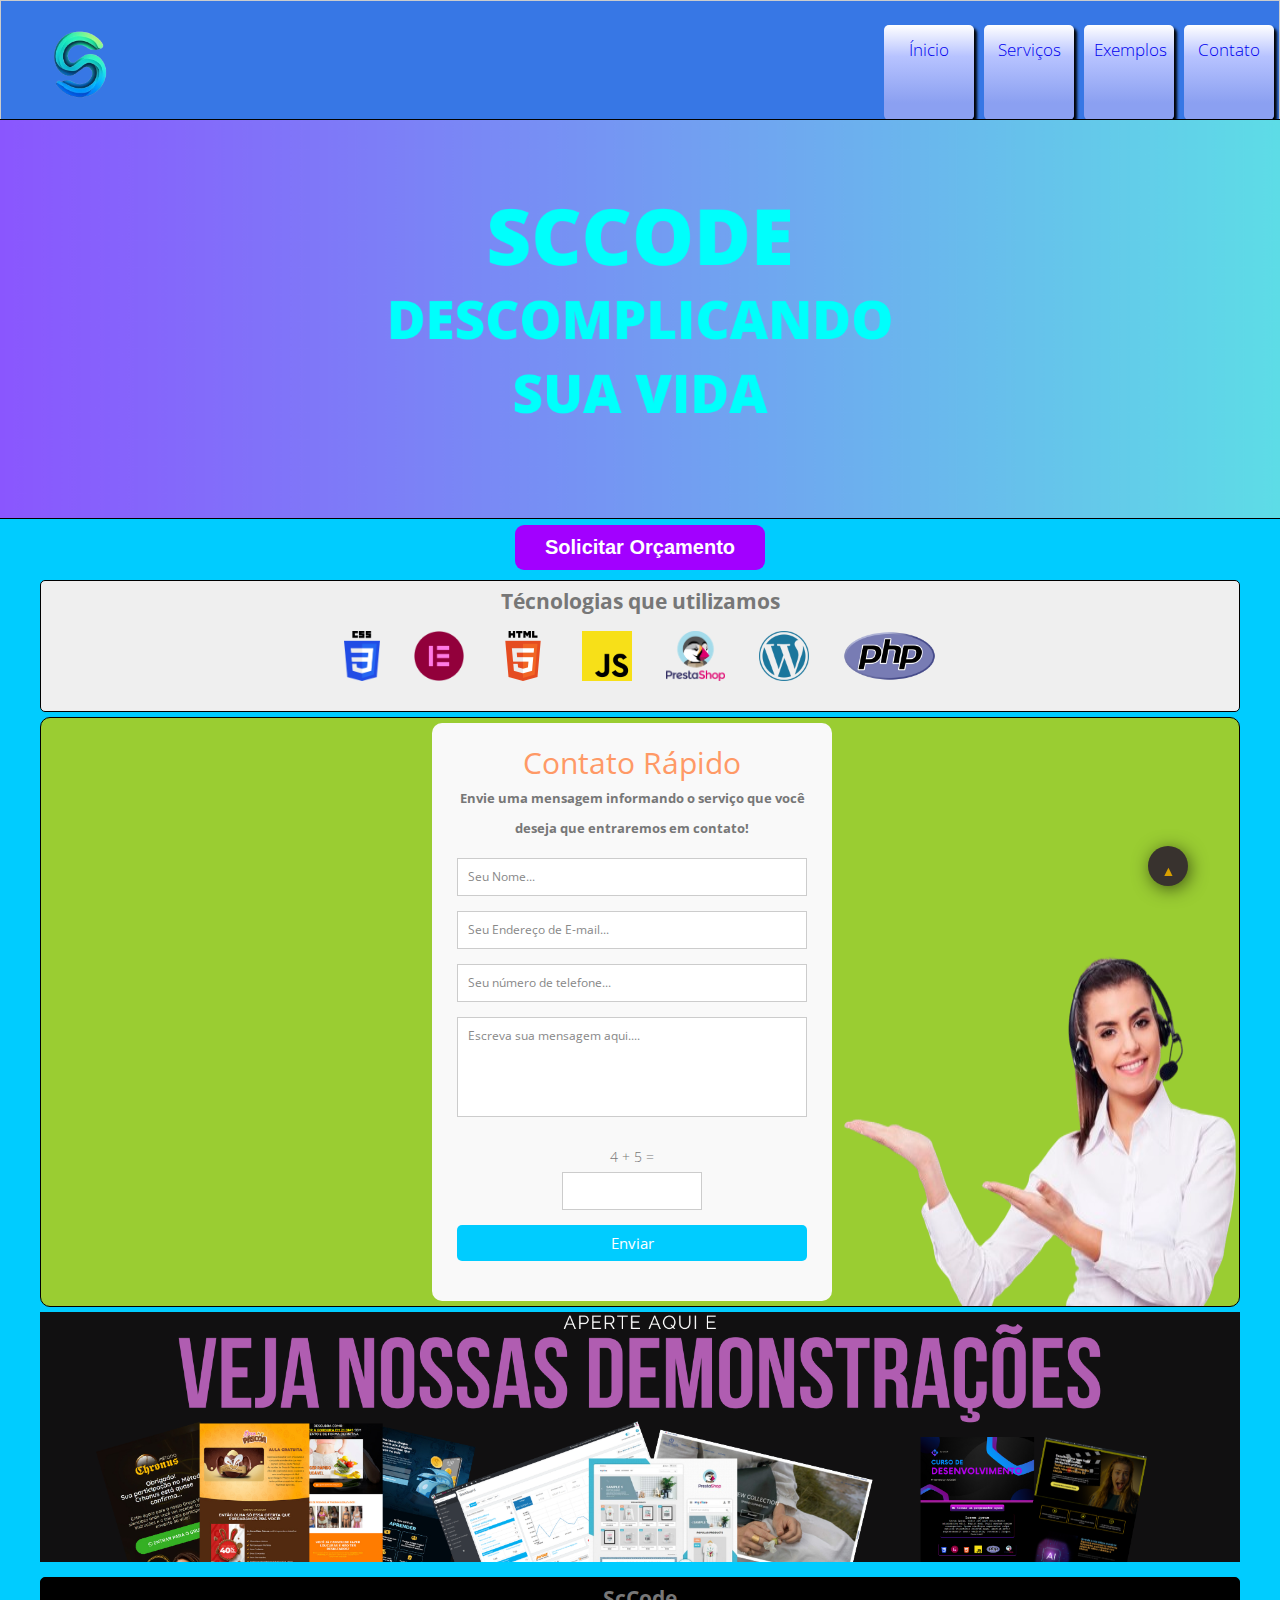
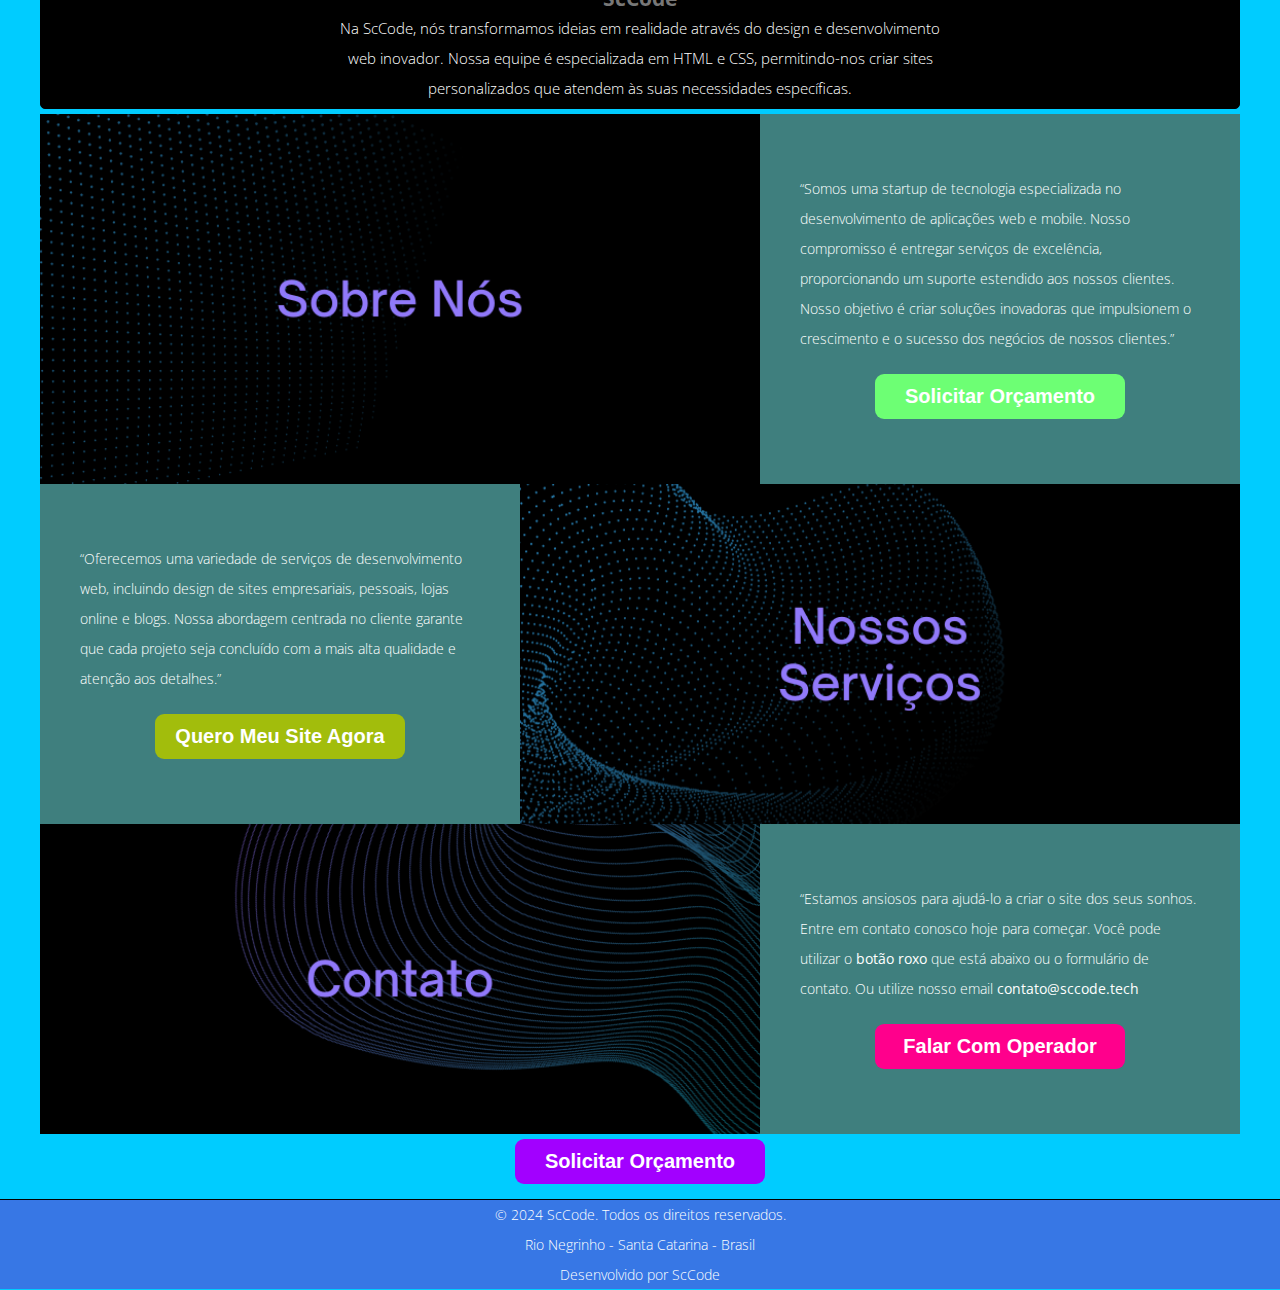
==== commit 98603209: "changes to be committed: 	modified:   contato.html 	modified:   css/style.css 	modified:   exemplos." ====
--- a/index.html
+++ b/index.html
@@ -12,6 +12,7 @@
     <link rel="icon" type="image/png" sizes="16x16" href="favicon-16x16.png">
     <link rel="manifest" href="site.webmanifest">
     <link rel="stylesheet" href="css/style.css">
+    <script src='https://www.google.com/recaptcha/api.js'></script>
     <title>ScCode - Descomplicando a Sua Vida.</title>
 </head>
 <body>
@@ -22,15 +23,15 @@
         </div>
            
         <button class="hamburger">
+            <p>Menu</p>
             <span></span>
         </button>
             
         <section class="menu">
             <ul>
                 <a href="index.html"><li>Ínicio</li></a>
-                <a href="produtos.html"><li>Produtos</li></a>
+                <a href="servicos.html"><li>Serviços</li></a>
                 <a href="exemplos.html"><li>Exemplos</li></a>
-                <a href="clientes.html"><li>Clientes</li></a>
                 <a href="contato.html"><li>Contato</li></a>
             </ul>
         </section>
@@ -51,13 +52,11 @@
         <div class="slide">
         <img src="img/3.png" alt="Slide 3">
         </div>
-    </div>
-    <div class="navigation">
-        <label for="slide1"></label>
-        <label for="slide2"></label>
-        <label for="slide3"></label>
-    </div>
-    </div>
+        <div class="slide">
+        <img src="img/4.png" alt="Slide 3">
+        </div>
+    </div>
+</div>
 
     <div class="btn-chamada">
         <button onclick="openChat()">Solicitar Orçamento</button>
@@ -80,27 +79,37 @@
 
     <div class="container-form">  
         <form id="contact" action="send.php" method="post">
-          <h3>Contato Rápido</h3>
-          <h4>Envie uma mensagem informando o serviço que você deseja que entraremos em contato!</h4>
-          <fieldset>
+        <h3>Contato Rápido</h3>
+        <h4>Envie uma mensagem informando o serviço que você deseja que entraremos em contato!</h4>
+        <fieldset>
             <input placeholder="Seu Nome..." type="text" tabindex="1" name="nome" required>
-          </fieldset>
-          <fieldset>
+        </fieldset>
+        <fieldset>
             <input placeholder="Seu Endereço de E-mail..." type="email" tabindex="2" name="email" required>
-          </fieldset>
-          <fieldset>
+        </fieldset>
+        <fieldset>
             <input placeholder="Seu número de telefone..." type="number" tabindex="3" name="telefone" required>
-          </fieldset>
-          <fieldset>
+        </fieldset>
+        <fieldset>
             <textarea placeholder="Escreva sua mensagem aqui...." tabindex="5" name="mensagem" required></textarea>
-          </fieldset>
-          <fieldset>
+        </fieldset>
+        <fieldset>
+            <div class="captcha">
+                <label id="captcha"></label>
+                <input type="text" id="captchaResponse" required>
+            </div>
+        </fieldset>
+        <fieldset>
             <button name="submit" type="submit" id="contact-submit" data-submit="...Sending">Enviar</button>
-          </fieldset>
+        </fieldset>
         </form>
     </div>
 
     <img src="img/atendente.png" alt="">
+</div>
+
+<div class="demo">
+    <a href="exemplos.html"><img src="img/demo.png" alt="demonstração"></a>
 </div>
 
     <section class="corpo">
@@ -171,6 +180,7 @@
         title: "Bem vindo a ScCode",
         subtitle: "Por favor, digite sua mensagem aqui que em breve um operador irá te responder. 😊",
         primaryColor: "#ff6900",
+        greeting: "Olá, se você quer ter seu e-commerce ou um site para sua empresa ou pessoal, veio ao lugar certo, diga para gente o que deseja que em seguida responderemos.",
         newMessagePlaceholder: "Inicie a conversa...",
         showAgentAvailability: false,
         agentAvailableText: "We're online right now!",
--- a/css/style.css
+++ b/css/style.css
@@ -49,7 +49,7 @@
     border: 1px #ccc solid;
     height: 120px;
     background: rgb(15,177,255);
-    background: linear-gradient(180deg, rgba(15,177,255,1) 0%, rgba(43,41,149,1) 58%, rgba(0,0,0,1) 100%);
+    background: rgb(55 119 229);
 }
 
 .logo{
@@ -80,15 +80,18 @@
   text-align: center;
   list-style-type: none;
   cursor: pointer;
+  font-size: 17px;
   margin: 5px;
-  background-color: white;
+  background: linear-gradient(180deg, rgba(255,255,255,1) 0%, rgba(183,195,255,1) 33%, rgba(139,160,241,1) 82%);
   width: 90px;
-  height: 45px;
+  height: 95px;
   padding: 10px;
   border-radius: 5px;
+  border-bottom: none;
   box-shadow: 3px 3px 3px black;
   transition: all 0.5s ease;
 }
+
 
 .menu li:hover {
   background-color: #0CF;
@@ -293,6 +296,12 @@
 	font-size:13px;
 }
 
+.captcha{
+  width: 140px;
+  margin: auto;
+}
+
+
 fieldset {
 	border: medium none !important;
 	margin: 0 0 10px;
@@ -331,6 +340,7 @@
 	margin:0 0 5px;
 	padding:10px;
 	font-size:15px;
+  border-radius: 5px;
 }
 
 #contact button[type="submit"]:hover {
@@ -357,6 +367,16 @@
 }
 :-ms-input-placeholder {
  color:#888;
+}
+
+.demo{
+  max-width: 1200px;
+  display: flex;
+  margin: auto;
+}
+
+.demo img{
+  width: 100%;
 }
 
 /* estilos exemplos */
@@ -534,6 +554,14 @@
     margin-left: 70%;
 }
 
+.hamburger p{
+  margin-top: -37px;
+  margin-left: 9px;
+  color: white;
+  font-size: 19px;
+  font-weight: bold;
+}
+
 /* responsividade */
 @media screen and (max-width: 600px) {
   header{
@@ -656,7 +684,6 @@
   .whatsapp{
     margin: auto;
     border: 2px #ccc solid;
-    margin-left: 33px;
     border: 3px #ccc solid;
     max-width: 250px;
     margin-bottom: 5px;
@@ -665,4 +692,13 @@
   .email{
     max-width: 250px;
   }
-}
+
+  .demo{
+    max-width: 100%;
+  }
+
+  .demo img{
+      max-width: 100%;
+      cursor: pointer;
+  }
+}
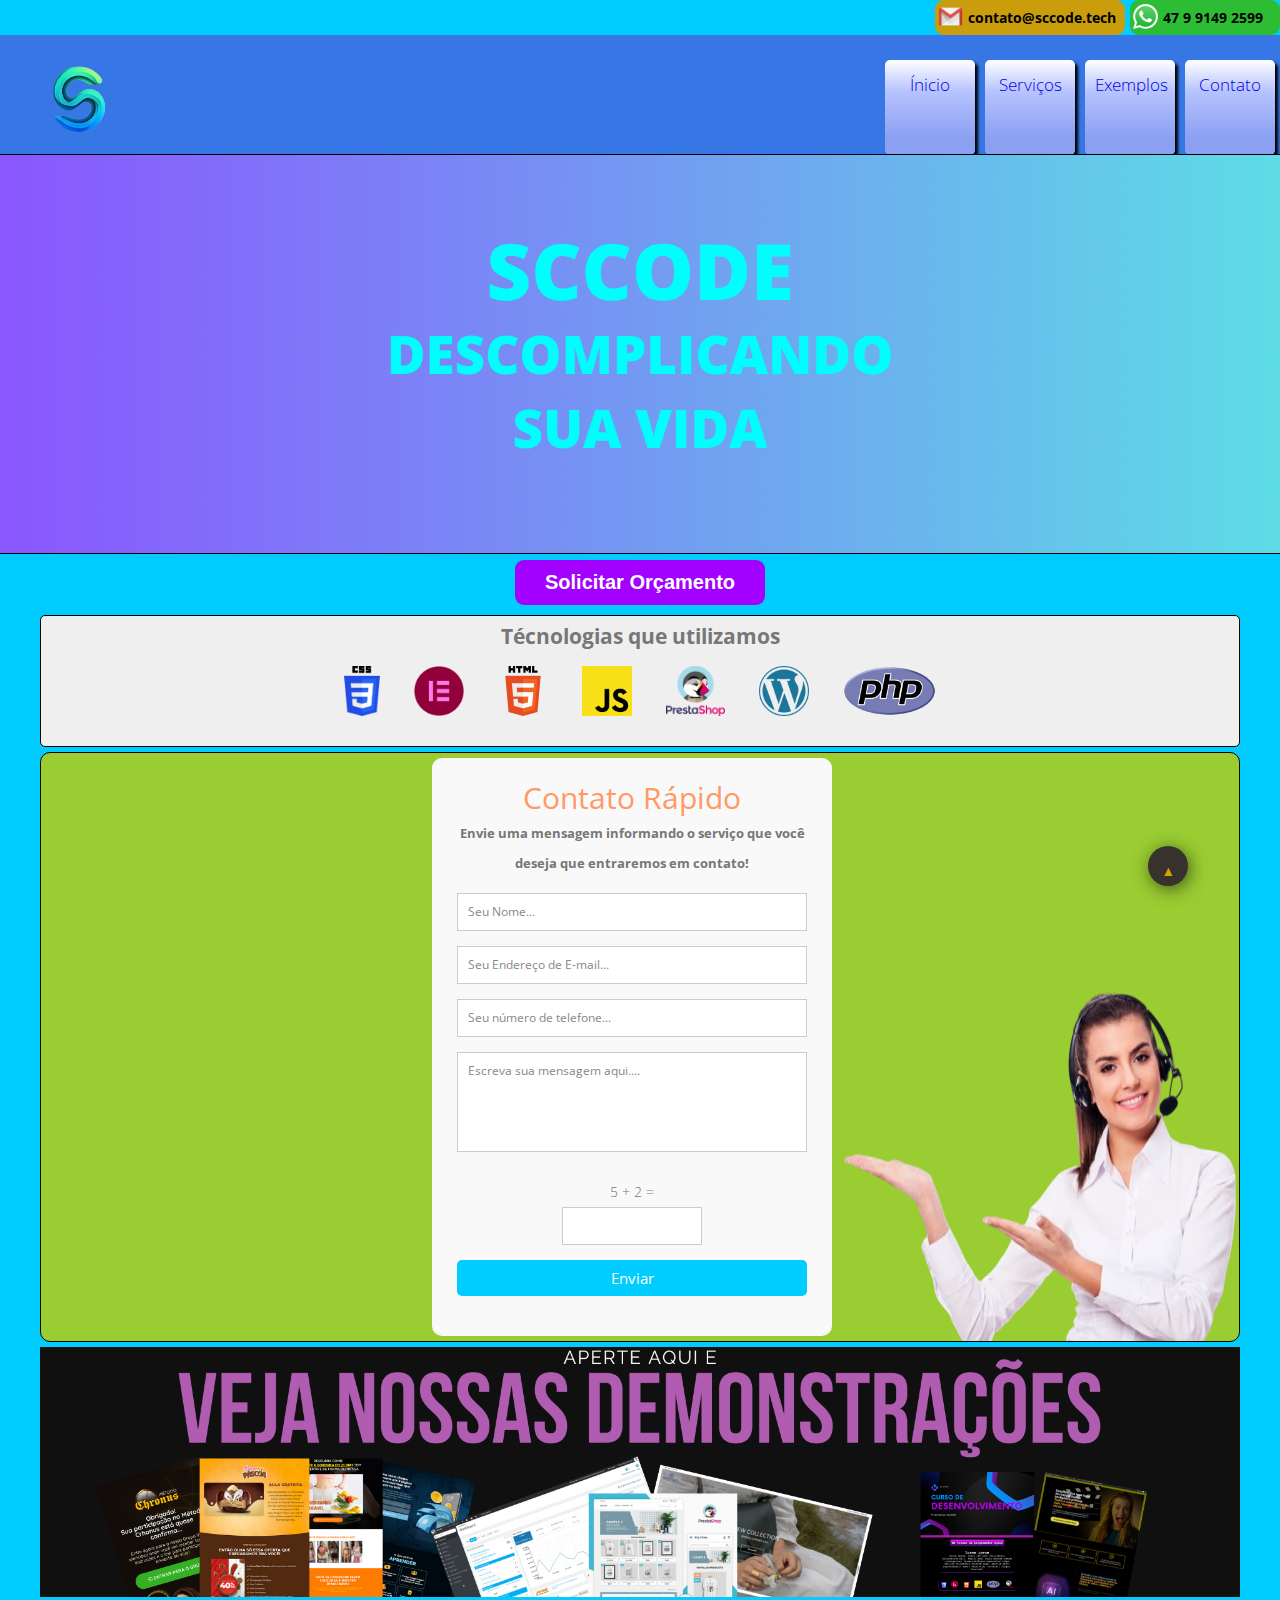
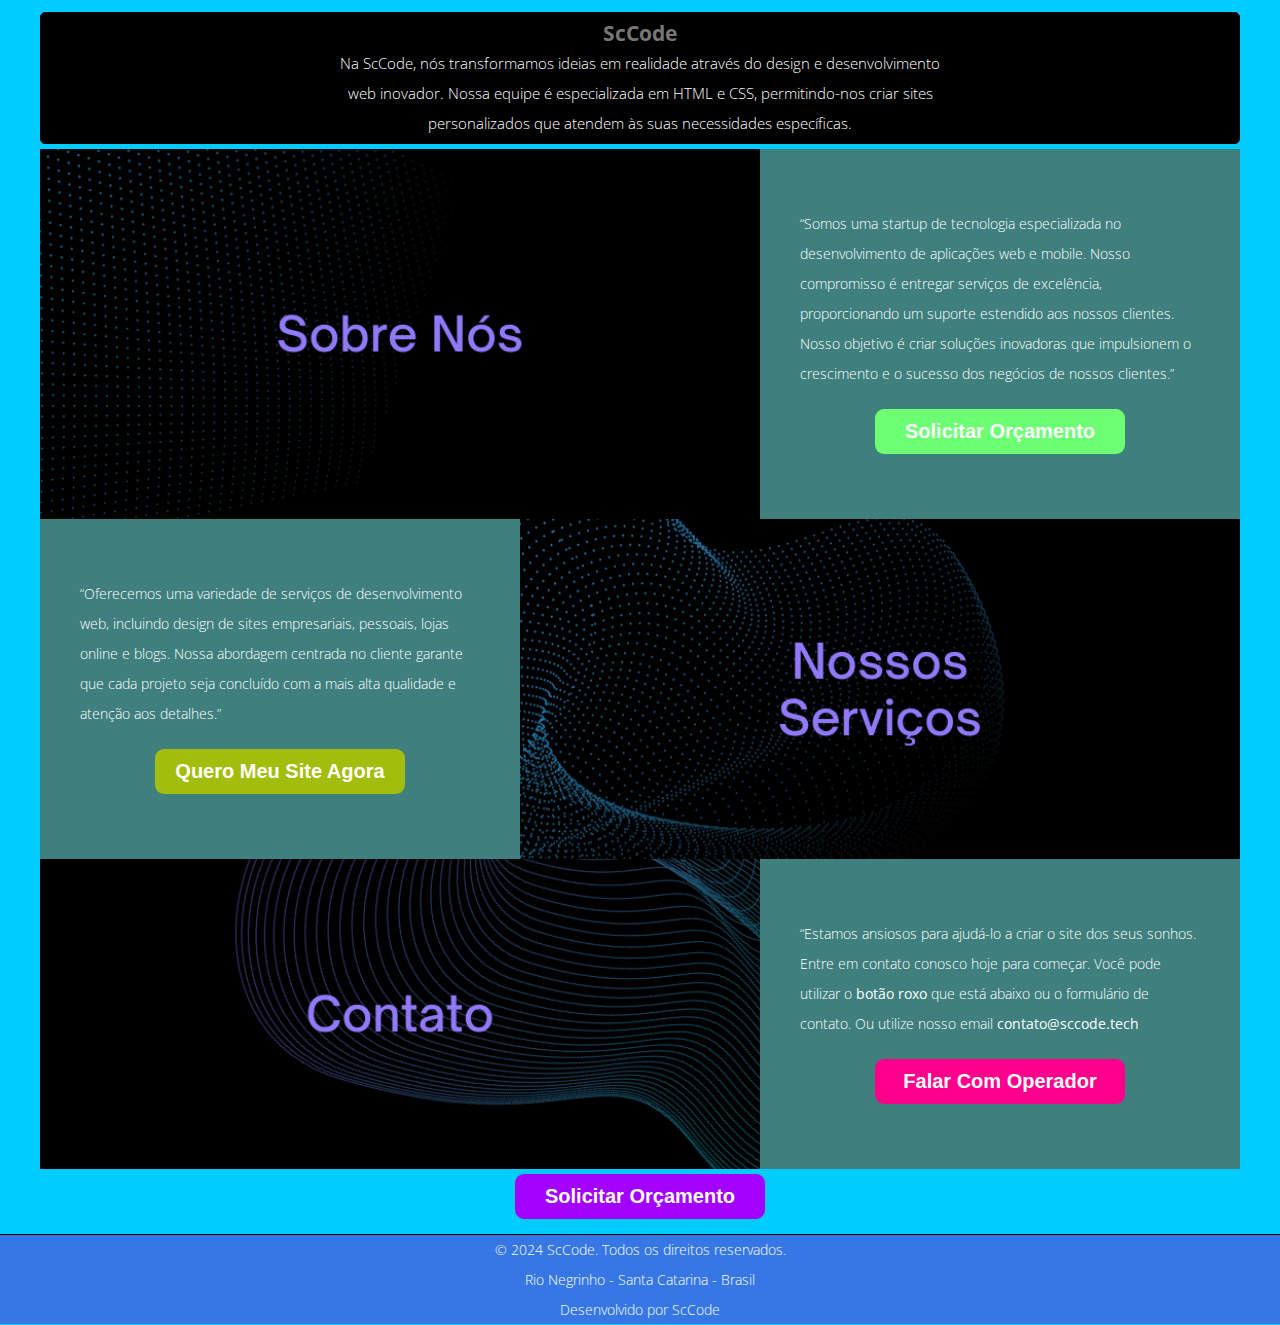
==== commit f7f3cbeb: "Changes to be committed: 	modified:   css/style.css 	new file:   img/gmail.png 	new file:   img/wico" ====
--- a/index.html
+++ b/index.html
@@ -16,11 +16,24 @@
     <title>ScCode - Descomplicando a Sua Vida.</title>
 </head>
 <body>
+    <div class="phone">
+        <a href="#"><img src="img/wicon.png" alt="whatsapp-icon"></a>
+        <p>47 9 9149 2599</p>
+    </div>
+
+    <div class="email-header">
+        <a href="malito:contato@sccode.tech"><img src="img/gmail.png" alt="email"></a>
+        <p>contato@sccode.tech</p>
+    </div>
+
+    <div class="clear"></div>
 
     <header>
         <div class="logo">
             <img src="img/logo.png" alt="">
         </div>
+
+
            
         <button class="hamburger">
             <p>Menu</p>
--- a/css/style.css
+++ b/css/style.css
@@ -41,14 +41,58 @@
     margin: 0 auto;
 }
 
+/* phone */
+
+.phone{
+  background-color: rgb(45, 189, 52);
+  font-weight: bold;
+  width: 150px;
+  height: 35px;
+  border-radius: 9px;
+  padding: 3px;
+  display: flex;
+  float: right;
+  margin-left: 5px;
+}
+
+.phone img{
+  height: 25px;
+  margin-top: 1px;
+}
+
+.phone p{
+  color: #000;
+  margin-left: 5px;
+}
+
+.email-header{
+  background-color: rgb(201, 157, 12);
+  font-weight: bold;
+  width: 190px;
+  height: 35px;
+  border-radius: 9px;
+  padding: 3px;
+  display: flex;
+  float: right;
+}
+
+.email-header img{
+  height: 25px;
+  margin-top: 1px;
+}
+
+.email-header p{
+  color: #000;
+  margin-left: 5px;
+}
+
 header{
     display: flex;
     justify-content: space-between;
     align-items: center;
     text-align: center;
-    border: 1px #ccc solid;
+    /* border: 1px #ccc solid; */
     height: 120px;
-    background: rgb(15,177,255);
     background: rgb(55 119 229);
 }
 
